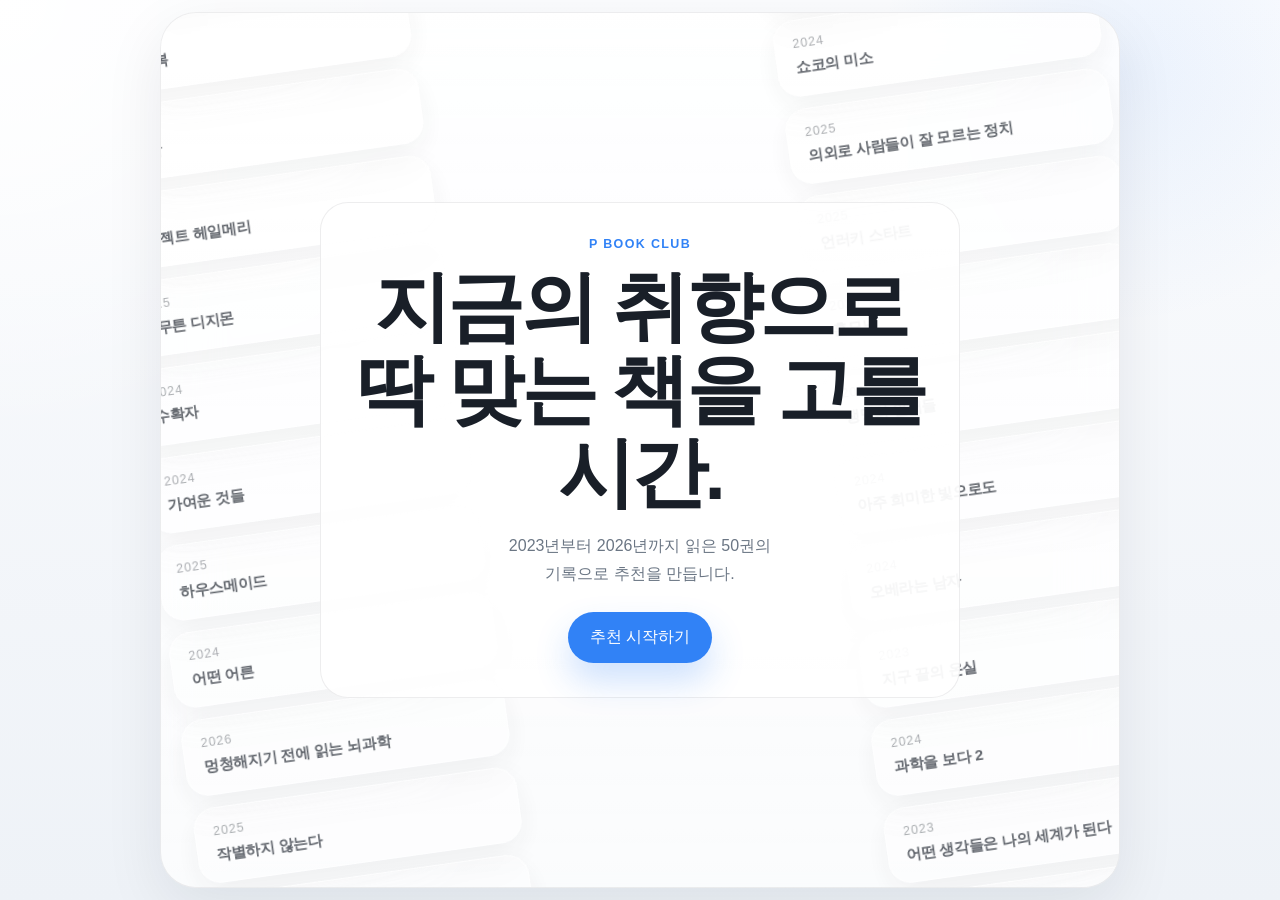
==== index.html @ ca205f8d "Remove intro side card and use delegated clicks" ====
<!DOCTYPE html>
<html lang="ko">
<head>
  <meta charset="UTF-8">
  <meta name="viewport" content="width=device-width, initial-scale=1.0">
  <title>P들의 서재</title>
  <link rel="stylesheet" href="style.css">
</head>
<body>
  <div class="page-shell">
    <main class="app-frame">
      <section id="intro-screen" class="screen intro-screen">
        <div id="intro-backdrop" class="intro-backdrop" aria-hidden="true"></div>
        <div class="intro-copy">
          <p class="eyebrow">P Book Club</p>
          <h1>지금의 취향으로<br>딱 맞는 책을 고를 시간.</h1>
          <p id="intro-stats" class="intro-text"></p>
          <button id="start-button" class="primary-button" type="button" onclick="window.beginBookMatch ? window.beginBookMatch() : document.body.classList.add('boot-failed')">추천 시작하기</button>
        </div>
      </section>

      <section id="question-screen" class="screen question-screen hidden">
        <div class="question-head">
          <div class="progress-meta">
            <p class="eyebrow">Question Flow</p>
            <span id="progress-pill" class="progress-pill">1 / 5</span>
          </div>
          <div class="progress-bar">
            <span id="progress-fill"></span>
          </div>
        </div>
        <div id="question-stage" class="question-stage"></div>
      </section>

      <section id="result-screen" class="screen result-screen hidden">
        <div id="result-stage" class="result-stage"></div>
      </section>
    </main>
  </div>

  <script src="books-data.js?v=20260319b"></script>
  <script src="script.js?v=20260319b"></script>
</body>
</html>
---- style.css ----
:root {
  --bg: #f2f4f6;
  --surface: rgba(255, 255, 255, 0.82);
  --surface-strong: rgba(255, 255, 255, 0.94);
  --surface-soft: #f8fafc;
  --surface-dark: #191f28;
  --text: #191f28;
  --muted: #6b7684;
  --line: rgba(25, 31, 40, 0.08);
  --line-strong: rgba(25, 31, 40, 0.14);
  --accent: #3182f6;
  --accent-soft: rgba(49, 130, 246, 0.12);
  --success: #1f9d55;
  --shadow: 0 20px 60px rgba(15, 23, 42, 0.08);
}

* {
  box-sizing: border-box;
}

body {
  margin: 0;
  height: 100vh;
  overflow: hidden;
  background:
    radial-gradient(circle at top left, rgba(255, 255, 255, 0.98), transparent 28%),
    radial-gradient(circle at 88% 8%, rgba(49, 130, 246, 0.08), transparent 18%),
    linear-gradient(180deg, #fbfcfe 0%, #eef2f7 100%);
  color: var(--text);
  font-family: -apple-system, BlinkMacSystemFont, "Apple SD Gothic Neo", "SF Pro Display", "SF Pro Text", "Noto Sans KR", "Helvetica Neue", sans-serif;
  word-break: keep-all;
}

.page-shell {
  width: min(960px, calc(100% - 24px));
  margin: 0 auto;
  height: 100vh;
  padding: 12px 0;
}

.app-frame {
  height: 100%;
  border-radius: 36px;
  border: 1px solid var(--line);
  background: linear-gradient(180deg, rgba(255, 255, 255, 0.84), rgba(255, 255, 255, 0.72));
  box-shadow: var(--shadow);
  backdrop-filter: blur(28px);
  overflow: hidden;
}

.screen {
  height: 100%;
  padding: 32px;
  position: relative;
}

.hidden {
  display: none;
}

.eyebrow {
  margin: 0;
  color: var(--accent);
  font-size: 0.78rem;
  font-weight: 700;
  letter-spacing: 0.11em;
  text-transform: uppercase;
}

.intro-screen {
  position: relative;
  display: grid;
  grid-template-columns: 1fr;
  align-items: center;
  justify-items: center;
  overflow: hidden;
  isolation: isolate;
}

.intro-backdrop {
  position: absolute;
  inset: 0;
  z-index: 0;
  pointer-events: none;
  overflow: hidden;
  opacity: 0.82;
}

.intro-track {
  position: absolute;
  top: -12%;
  bottom: -12%;
  width: 34%;
  display: flex;
  flex-direction: column;
  gap: 12px;
  transform: rotate(-8deg);
}

.intro-track.left {
  left: -2%;
  animation: conveyor-up 28s linear infinite;
}

.intro-track.right {
  right: -4%;
  animation: conveyor-down 30s linear infinite;
}

.intro-ghost-card {
  padding: 16px 18px;
  border-radius: 22px;
  background: rgba(255, 255, 255, 0.46);
  border: 1px solid rgba(255, 255, 255, 0.68);
  box-shadow: 0 10px 30px rgba(15, 23, 42, 0.06);
  backdrop-filter: blur(16px);
}

.intro-ghost-card strong,
.intro-ghost-card span {
  display: block;
}

.intro-ghost-card strong {
  margin-top: 6px;
  font-size: 0.96rem;
  line-height: 1.45;
  letter-spacing: -0.02em;
  color: rgba(25, 31, 40, 0.82);
}

.intro-ghost-card span {
  font-size: 0.78rem;
  color: rgba(25, 31, 40, 0.44);
  text-transform: uppercase;
  letter-spacing: 0.08em;
}

.intro-copy,
.question-card,
.result-card,
.result-module,
.book-card {
  border-radius: 28px;
  border: 1px solid var(--line);
  background: var(--surface-strong);
}

.intro-copy {
  position: relative;
  z-index: 2;
  pointer-events: auto;
  padding: 34px;
  display: flex;
  flex-direction: column;
  justify-content: center;
  width: min(100%, 640px);
  min-height: 420px;
  text-align: center;
  align-items: center;
}

.intro-copy h1,
.question-title,
.result-title {
  margin: 14px 0 0;
  font-size: clamp(2.8rem, 7vw, 4.8rem);
  line-height: 1.08;
  letter-spacing: -0.045em;
}

.intro-text,
.intro-note,
.question-description,
.result-copy,
.result-meta,
.book-card p,
.path-copy {
  color: var(--muted);
  line-height: 1.75;
  font-size: 1rem;
}

.intro-text {
  margin: 18px 0 0;
  max-width: 32ch;
}

.primary-button,
.secondary-button,
.option-button {
  font: inherit;
}

.primary-button,
.secondary-button {
  border: 0;
  border-radius: 999px;
  padding: 15px 22px;
  cursor: pointer;
  transition: transform 0.18s ease, box-shadow 0.18s ease, background 0.18s ease;
}

.primary-button {
  margin-top: 24px;
  background: var(--accent);
  color: white;
  box-shadow: 0 18px 34px rgba(49, 130, 246, 0.24);
  position: relative;
  z-index: 5;
  pointer-events: auto;
}

.secondary-button {
  background: rgba(255, 255, 255, 0.92);
  border: 1px solid var(--line);
  color: var(--text);
}

.primary-button:hover,
.secondary-button:hover,
.option-button:hover,
.primary-button:focus-visible,
.secondary-button:focus-visible,
.option-button:focus-visible {
  transform: translateY(-1px);
}

.intro-chip-row,
.chip-row {
  display: flex;
  flex-wrap: wrap;
  gap: 8px;
}

.result-chip {
  display: inline-flex;
  align-items: center;
  justify-content: center;
  min-height: 34px;
  padding: 8px 12px;
  border-radius: 999px;
  font-size: 0.82rem;
  font-weight: 700;
}

.question-head {
  max-width: 720px;
  margin: 0 auto;
  position: relative;
  z-index: 2;
}

.progress-meta {
  display: flex;
  align-items: center;
  justify-content: space-between;
  gap: 12px;
}

.progress-pill {
  display: inline-flex;
  align-items: center;
  justify-content: center;
  min-width: 84px;
  padding: 9px 12px;
  border-radius: 999px;
  background: rgba(255, 255, 255, 0.92);
  border: 1px solid var(--line);
  font-weight: 700;
}

.progress-bar {
  margin-top: 16px;
  width: 100%;
  height: 8px;
  border-radius: 999px;
  background: rgba(25, 31, 40, 0.08);
  overflow: hidden;
}

.progress-bar span {
  display: block;
  width: 0;
  height: 100%;
  border-radius: inherit;
  background: linear-gradient(90deg, #61a9ff, #3182f6);
  transition: width 0.24s ease;
}

.question-stage,
.result-stage {
  max-width: 100%;
  height: calc(100% - 86px);
  margin: 24px auto 0;
  position: relative;
  z-index: 2;
}

.question-card {
  height: 100%;
  padding: 30px;
  display: flex;
  flex-direction: column;
}

.step-badge {
  display: inline-flex;
  align-items: center;
  justify-content: center;
  min-height: 36px;
  padding: 8px 14px;
  border-radius: 999px;
  background: var(--accent-soft);
  color: var(--accent);
  font-size: 0.84rem;
  font-weight: 700;
}

.question-title {
  font-size: clamp(2.2rem, 5vw, 3.7rem);
}

.question-description {
  margin: 14px 0 0;
  max-width: 38ch;
}

.option-list {
  display: grid;
  gap: 12px;
  margin-top: 28px;
  flex: 1;
}

.option-button {
  width: 100%;
  padding: 22px 22px 20px;
  border-radius: 24px;
  border: 1px solid var(--line);
  background: white;
  text-align: left;
  cursor: pointer;
  transition: box-shadow 0.18s ease, border-color 0.18s ease, background 0.18s ease;
}

.option-button:hover,
.option-button:focus-visible {
  border-color: rgba(49, 130, 246, 0.2);
  box-shadow: 0 18px 40px rgba(49, 130, 246, 0.12);
  background: linear-gradient(180deg, #ffffff 0%, #f6faff 100%);
}

.option-label-top {
  display: flex;
  align-items: center;
  justify-content: space-between;
  gap: 12px;
}

.option-key {
  display: inline-flex;
  align-items: center;
  justify-content: center;
  min-width: 34px;
  height: 34px;
  border-radius: 50%;
  background: var(--accent-soft);
  color: var(--accent);
  font-size: 0.84rem;
  font-weight: 700;
}

.option-title {
  display: block;
  margin-top: 12px;
  font-size: 1.2rem;
  font-weight: 700;
  letter-spacing: -0.02em;
}

.option-copy {
  display: block;
  margin-top: 8px;
  color: var(--muted);
  line-height: 1.65;
}

.question-actions,
.result-actions {
  display: flex;
  gap: 12px;
  margin-top: 24px;
}

.result-card {
  padding: 30px;
  height: 100%;
  display: grid;
  grid-template-rows: auto auto 1fr auto auto;
}

.result-top {
  display: flex;
  align-items: start;
  justify-content: space-between;
  gap: 16px;
}

.result-title {
  font-size: clamp(2.6rem, 6vw, 4.4rem);
}

.score-card {
  min-width: 112px;
  padding: 16px 14px;
  border-radius: 24px;
  background: var(--surface-dark);
  color: white;
  text-align: center;
}

.score-card strong {
  display: block;
  font-size: 2rem;
  line-height: 1;
}

.score-card span {
  display: block;
  margin-top: 6px;
  font-size: 0.8rem;
  color: rgba(255, 255, 255, 0.72);
  text-transform: uppercase;
  letter-spacing: 0.08em;
}

.result-meta {
  margin: 14px 0 0;
}

.result-grid {
  display: grid;
  grid-template-columns: 0.9fr 1.1fr;
  gap: 12px;
  margin-top: 22px;
  min-height: 0;
}

.result-column {
  display: grid;
  gap: 12px;
  min-height: 0;
}

.result-module {
  padding: 20px 22px;
  min-height: 0;
  overflow: hidden;
}

.result-module h3 {
  margin: 0 0 12px;
  font-size: 1rem;
}

.result-module ul,
.result-module ol {
  margin: 0;
  padding-left: 18px;
  color: var(--muted);
  line-height: 1.75;
}

.result-quote {
  margin: 0;
  font-size: 1.04rem;
  line-height: 1.8;
  font-weight: 600;
}

.path-map {
  display: grid;
  gap: 12px;
  max-height: 100%;
}

.path-node {
  display: grid;
  grid-template-columns: 42px 1fr;
  gap: 14px;
  align-items: start;
}

.path-node-number {
  width: 42px;
  height: 42px;
  border-radius: 50%;
  background: var(--accent-soft);
  color: var(--accent);
  display: inline-flex;
  align-items: center;
  justify-content: center;
  font-size: 0.92rem;
  font-weight: 700;
}

.path-node-card {
  padding: 14px 16px;
  border-radius: 18px;
  background: var(--surface-soft);
  border: 1px solid var(--line);
}

.path-node-card strong {
  display: block;
  font-size: 0.98rem;
}

.path-copy {
  margin: 6px 0 0;
  font-size: 0.94rem;
}

.result-chip {
  background: rgba(255, 255, 255, 0.92);
  color: var(--text);
  border: 1px solid var(--line);
}

.bookshelf {
  display: grid;
  grid-template-columns: repeat(2, minmax(0, 1fr));
  gap: 12px;
  margin-top: 16px;
}

.book-card {
  padding: 16px;
}

.book-card h3 {
  margin: 10px 0 0;
  font-size: 1rem;
  line-height: 1.5;
  letter-spacing: -0.02em;
}

.book-card p {
  font-size: 0.92rem;
}

.book-year {
  color: var(--accent);
  font-weight: 700;
}

.book-footer {
  display: flex;
  align-items: center;
  justify-content: space-between;
  gap: 8px;
  margin-top: 16px;
}

.book-score {
  padding: 8px 10px;
  border-radius: 999px;
  background: var(--accent-soft);
  color: var(--accent);
  font-size: 0.82rem;
  font-weight: 700;
}

.bookshelf-pagination {
  display: flex;
  align-items: center;
  justify-content: space-between;
  gap: 10px;
  margin-top: 14px;
}

.pagination-copy {
  color: var(--muted);
  font-size: 0.9rem;
}

@media (max-width: 820px) {
  .screen {
    height: 100%;
    padding: 18px;
  }

  .intro-screen {
    grid-template-columns: 1fr;
  }

  .intro-backdrop {
    opacity: 0.48;
  }

  .intro-track {
    width: 58%;
  }

  .question-card,
  .result-card,
  .intro-copy,
  .result-module,
  .book-card {
    padding: 20px;
    border-radius: 22px;
  }

  .result-top,
  .question-actions,
  .result-actions,
  .book-footer {
    flex-direction: column;
    align-items: start;
  }

  .bookshelf {
    grid-template-columns: 1fr;
  }

  .intro-copy h1,
  .question-title,
  .result-title {
    font-size: clamp(2rem, 9vw, 3rem);
    line-height: 1.22;
  }

  .question-description,
  .intro-text {
    max-width: none;
  }

  .result-grid {
    grid-template-columns: 1fr;
  }
}

@keyframes conveyor-up {
  from {
    transform: translateY(0) rotate(-8deg);
  }
  to {
    transform: translateY(-24%) rotate(-8deg);
  }
}

@keyframes conveyor-down {
  from {
    transform: translateY(-20%) rotate(-8deg);
  }
  to {
    transform: translateY(4%) rotate(-8deg);
  }
}
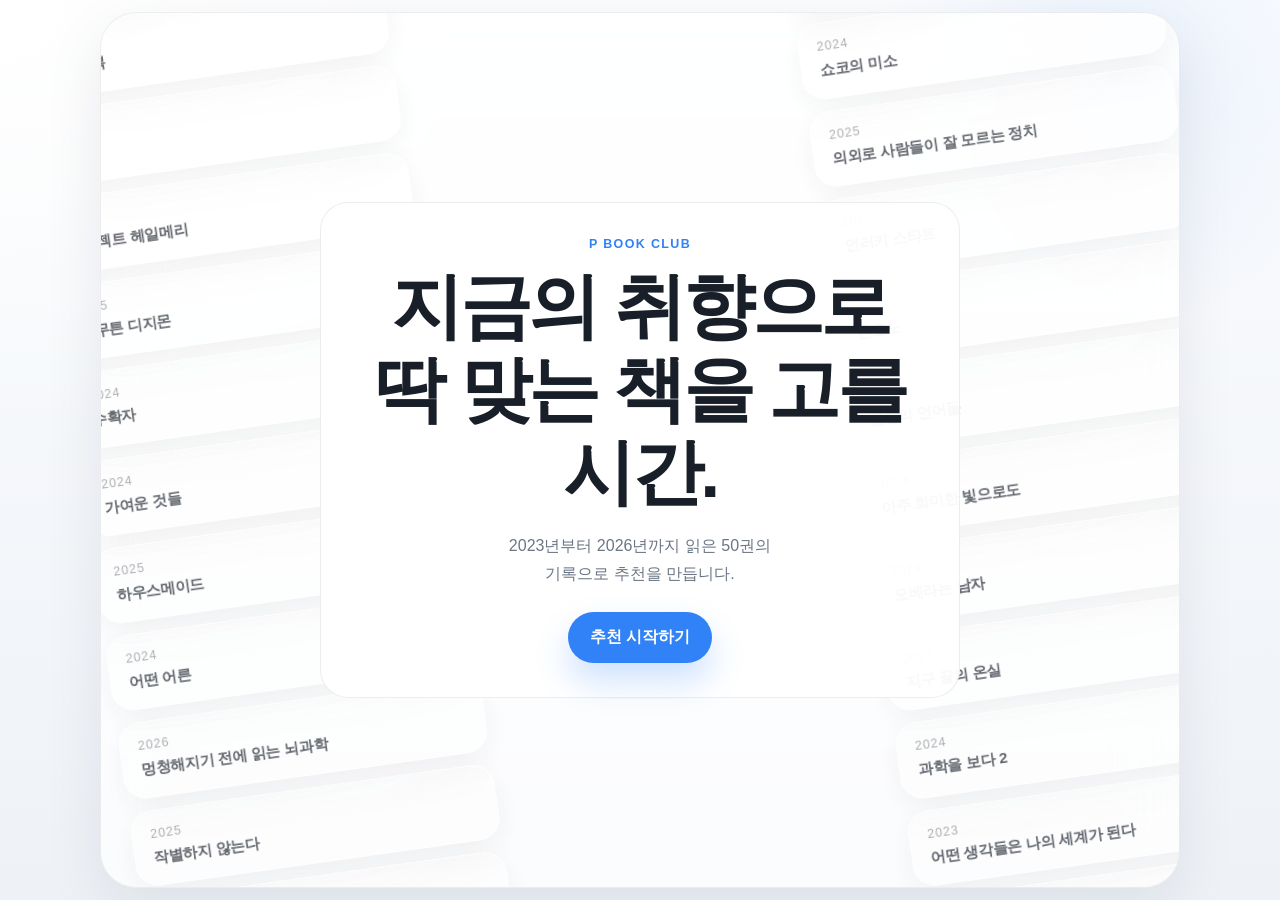
==== commit b052c4d3: "Rebuild site as multi-page flow" ====
--- a/index.html
+++ b/index.html
@@ -4,41 +4,47 @@
   <meta charset="UTF-8">
   <meta name="viewport" content="width=device-width, initial-scale=1.0">
   <title>P들의 서재</title>
-  <link rel="stylesheet" href="style.css">
+  <link rel="stylesheet" href="style.css?v=multi1">
 </head>
 <body>
   <div class="page-shell">
-    <main class="app-frame">
-      <section id="intro-screen" class="screen intro-screen">
-        <div id="intro-backdrop" class="intro-backdrop" aria-hidden="true"></div>
-        <div class="intro-copy">
-          <p class="eyebrow">P Book Club</p>
-          <h1>지금의 취향으로<br>딱 맞는 책을 고를 시간.</h1>
-          <p id="intro-stats" class="intro-text"></p>
-          <button id="start-button" class="primary-button" type="button" onclick="window.beginBookMatch ? window.beginBookMatch() : document.body.classList.add('boot-failed')">추천 시작하기</button>
-        </div>
-      </section>
-
-      <section id="question-screen" class="screen question-screen hidden">
-        <div class="question-head">
-          <div class="progress-meta">
-            <p class="eyebrow">Question Flow</p>
-            <span id="progress-pill" class="progress-pill">1 / 5</span>
-          </div>
-          <div class="progress-bar">
-            <span id="progress-fill"></span>
-          </div>
-        </div>
-        <div id="question-stage" class="question-stage"></div>
-      </section>
-
-      <section id="result-screen" class="screen result-screen hidden">
-        <div id="result-stage" class="result-stage"></div>
+    <main class="page-card intro-layout">
+      <div id="intro-backdrop" class="intro-backdrop" aria-hidden="true"></div>
+      <section class="hero-panel">
+        <p class="eyebrow">P Book Club</p>
+        <h1>지금의 취향으로<br>딱 맞는 책을 고를 시간.</h1>
+        <p id="intro-stats" class="hero-copy"></p>
+        <a class="primary-link" href="/question.html?step=0">추천 시작하기</a>
       </section>
     </main>
   </div>
 
   <script src="books-data.js?v=20260319b"></script>
-  <script src="script.js?v=20260319b"></script>
+  <script src="app-data.js?v=multi1"></script>
+  <script>
+    (function () {
+      var introStats = document.getElementById("intro-stats");
+      var introBackdrop = document.getElementById("intro-backdrop");
+      var app = window.BookMatchApp;
+      if (!app) return;
+
+      var years = app.getYears();
+      introStats.textContent = years[0] + "년부터 " + years[years.length - 1] + "년까지 읽은 " + app.books.length + "권의 기록으로 추천을 만듭니다.";
+
+      var sorted = app.books.slice().sort(function (a, b) {
+        return Number(b.averageRating) - Number(a.averageRating);
+      });
+
+      function renderTrack(items, side) {
+        return '<div class="intro-track ' + side + '">' + items.map(function (book) {
+          return '<article class="intro-ghost-card"><span>' + book.year + '</span><strong>' + book.title + '</strong></article>';
+        }).join("") + '</div>';
+      }
+
+      var left = sorted.slice(0, 12).concat(sorted.slice(0, 12));
+      var right = sorted.slice(12, 24).concat(sorted.slice(12, 24));
+      introBackdrop.innerHTML = renderTrack(left, "left") + renderTrack(right, "right");
+    }());
+  </script>
 </body>
 </html>
--- a/style.css
+++ b/style.css
@@ -1,61 +1,54 @@
 :root {
   --bg: #f2f4f6;
-  --surface: rgba(255, 255, 255, 0.82);
-  --surface-strong: rgba(255, 255, 255, 0.94);
+  --surface: rgba(255, 255, 255, 0.86);
+  --surface-strong: rgba(255, 255, 255, 0.96);
   --surface-soft: #f8fafc;
-  --surface-dark: #191f28;
   --text: #191f28;
   --muted: #6b7684;
   --line: rgba(25, 31, 40, 0.08);
-  --line-strong: rgba(25, 31, 40, 0.14);
   --accent: #3182f6;
   --accent-soft: rgba(49, 130, 246, 0.12);
-  --success: #1f9d55;
   --shadow: 0 20px 60px rgba(15, 23, 42, 0.08);
 }
 
-* {
-  box-sizing: border-box;
-}
+* { box-sizing: border-box; }
+
+html, body { height: 100%; }
 
 body {
   margin: 0;
-  height: 100vh;
   overflow: hidden;
   background:
-    radial-gradient(circle at top left, rgba(255, 255, 255, 0.98), transparent 28%),
-    radial-gradient(circle at 88% 8%, rgba(49, 130, 246, 0.08), transparent 18%),
+    radial-gradient(circle at top left, rgba(255,255,255,0.98), transparent 28%),
+    radial-gradient(circle at 88% 8%, rgba(49,130,246,0.08), transparent 18%),
     linear-gradient(180deg, #fbfcfe 0%, #eef2f7 100%);
   color: var(--text);
-  font-family: -apple-system, BlinkMacSystemFont, "Apple SD Gothic Neo", "SF Pro Display", "SF Pro Text", "Noto Sans KR", "Helvetica Neue", sans-serif;
+  font-family: -apple-system, BlinkMacSystemFont, "Apple SD Gothic Neo", "SF Pro Display", "SF Pro Text", "Noto Sans KR", sans-serif;
   word-break: keep-all;
 }
 
 .page-shell {
-  width: min(960px, calc(100% - 24px));
+  width: min(1080px, calc(100% - 24px));
+  height: 100%;
   margin: 0 auto;
-  height: 100vh;
   padding: 12px 0;
 }
 
-.app-frame {
+.page-card {
   height: 100%;
   border-radius: 36px;
   border: 1px solid var(--line);
-  background: linear-gradient(180deg, rgba(255, 255, 255, 0.84), rgba(255, 255, 255, 0.72));
+  background: linear-gradient(180deg, rgba(255,255,255,0.84), rgba(255,255,255,0.74));
   box-shadow: var(--shadow);
   backdrop-filter: blur(28px);
   overflow: hidden;
 }
 
-.screen {
-  height: 100%;
+.intro-layout,
+.flow-layout,
+.result-layout {
   padding: 32px;
   position: relative;
-}
-
-.hidden {
-  display: none;
 }
 
 .eyebrow {
@@ -67,23 +60,28 @@
   text-transform: uppercase;
 }
 
-.intro-screen {
-  position: relative;
-  display: grid;
-  grid-template-columns: 1fr;
-  align-items: center;
-  justify-items: center;
-  overflow: hidden;
+.hero-panel,
+.question-card,
+.result-card,
+.result-module,
+.book-card {
+  border-radius: 28px;
+  border: 1px solid var(--line);
+  background: var(--surface-strong);
+}
+
+.intro-layout {
+  display: grid;
+  place-items: center;
   isolation: isolate;
 }
 
 .intro-backdrop {
   position: absolute;
   inset: 0;
+  pointer-events: none;
+  opacity: 0.82;
   z-index: 0;
-  pointer-events: none;
-  overflow: hidden;
-  opacity: 0.82;
 }
 
 .intro-track {
@@ -97,161 +95,104 @@
   transform: rotate(-8deg);
 }
 
-.intro-track.left {
-  left: -2%;
-  animation: conveyor-up 28s linear infinite;
-}
-
-.intro-track.right {
-  right: -4%;
-  animation: conveyor-down 30s linear infinite;
-}
+.intro-track.left { left: -2%; animation: conveyor-up 28s linear infinite; }
+.intro-track.right { right: -4%; animation: conveyor-down 30s linear infinite; }
 
 .intro-ghost-card {
   padding: 16px 18px;
   border-radius: 22px;
-  background: rgba(255, 255, 255, 0.46);
-  border: 1px solid rgba(255, 255, 255, 0.68);
-  box-shadow: 0 10px 30px rgba(15, 23, 42, 0.06);
+  background: rgba(255,255,255,0.46);
+  border: 1px solid rgba(255,255,255,0.68);
+  box-shadow: 0 10px 30px rgba(15,23,42,0.06);
   backdrop-filter: blur(16px);
 }
 
-.intro-ghost-card strong,
-.intro-ghost-card span {
-  display: block;
-}
-
-.intro-ghost-card strong {
-  margin-top: 6px;
-  font-size: 0.96rem;
-  line-height: 1.45;
-  letter-spacing: -0.02em;
-  color: rgba(25, 31, 40, 0.82);
-}
-
-.intro-ghost-card span {
-  font-size: 0.78rem;
-  color: rgba(25, 31, 40, 0.44);
-  text-transform: uppercase;
-  letter-spacing: 0.08em;
-}
-
-.intro-copy,
-.question-card,
-.result-card,
-.result-module,
-.book-card {
-  border-radius: 28px;
-  border: 1px solid var(--line);
-  background: var(--surface-strong);
-}
-
-.intro-copy {
+.intro-ghost-card span,
+.intro-ghost-card strong { display: block; }
+.intro-ghost-card span { font-size: 0.78rem; color: rgba(25,31,40,0.44); text-transform: uppercase; letter-spacing: 0.08em; }
+.intro-ghost-card strong { margin-top: 6px; font-size: 0.96rem; line-height: 1.45; letter-spacing: -0.02em; color: rgba(25,31,40,0.82); }
+
+.hero-panel {
   position: relative;
   z-index: 2;
-  pointer-events: auto;
-  padding: 34px;
-  display: flex;
-  flex-direction: column;
-  justify-content: center;
   width: min(100%, 640px);
   min-height: 420px;
+  padding: 34px;
+  display: flex;
+  flex-direction: column;
+  justify-content: center;
+  align-items: center;
   text-align: center;
-  align-items: center;
-}
-
-.intro-copy h1,
+}
+
+.hero-panel h1,
 .question-title,
 .result-title {
   margin: 14px 0 0;
-  font-size: clamp(2.8rem, 7vw, 4.8rem);
-  line-height: 1.08;
+  font-size: clamp(2.6rem, 6vw, 4.5rem);
+  line-height: 1.15;
   letter-spacing: -0.045em;
 }
 
-.intro-text,
-.intro-note,
+.hero-copy,
 .question-description,
 .result-copy,
 .result-meta,
 .book-card p,
-.path-copy {
+.path-copy,
+.pagination-copy {
   color: var(--muted);
   line-height: 1.75;
   font-size: 1rem;
 }
 
-.intro-text {
+.hero-copy {
   margin: 18px 0 0;
   max-width: 32ch;
 }
 
-.primary-button,
-.secondary-button,
-.option-button {
-  font: inherit;
-}
-
-.primary-button,
-.secondary-button {
-  border: 0;
+.primary-link,
+.secondary-link,
+.option-link {
+  text-decoration: none;
+  color: inherit;
+}
+
+.primary-link,
+.secondary-link {
+  display: inline-flex;
+  align-items: center;
+  justify-content: center;
   border-radius: 999px;
   padding: 15px 22px;
-  cursor: pointer;
-  transition: transform 0.18s ease, box-shadow 0.18s ease, background 0.18s ease;
-}
-
-.primary-button {
+  font-weight: 600;
+}
+
+.primary-link {
   margin-top: 24px;
   background: var(--accent);
-  color: white;
+  color: #fff;
   box-shadow: 0 18px 34px rgba(49, 130, 246, 0.24);
-  position: relative;
-  z-index: 5;
-  pointer-events: auto;
-}
-
-.secondary-button {
-  background: rgba(255, 255, 255, 0.92);
-  border: 1px solid var(--line);
-  color: var(--text);
-}
-
-.primary-button:hover,
-.secondary-button:hover,
-.option-button:hover,
-.primary-button:focus-visible,
-.secondary-button:focus-visible,
-.option-button:focus-visible {
-  transform: translateY(-1px);
-}
-
-.intro-chip-row,
-.chip-row {
-  display: flex;
-  flex-wrap: wrap;
-  gap: 8px;
-}
-
-.result-chip {
-  display: inline-flex;
-  align-items: center;
-  justify-content: center;
-  min-height: 34px;
-  padding: 8px 12px;
-  border-radius: 999px;
-  font-size: 0.82rem;
-  font-weight: 700;
-}
-
-.question-head {
-  max-width: 720px;
-  margin: 0 auto;
-  position: relative;
-  z-index: 2;
-}
-
-.progress-meta {
+}
+
+.secondary-link {
+  background: rgba(255,255,255,0.92);
+  border: 1px solid var(--line);
+}
+
+.flow-layout,
+.result-layout {
+  display: grid;
+}
+
+.question-page,
+.result-root {
+  height: 100%;
+  display: grid;
+  grid-template-rows: auto 8px 1fr;
+}
+
+.progress-head {
   display: flex;
   align-items: center;
   justify-content: space-between;
@@ -265,7 +206,7 @@
   min-width: 84px;
   padding: 9px 12px;
   border-radius: 999px;
-  background: rgba(255, 255, 255, 0.92);
+  background: rgba(255,255,255,0.92);
   border: 1px solid var(--line);
   font-weight: 700;
 }
@@ -275,30 +216,24 @@
   width: 100%;
   height: 8px;
   border-radius: 999px;
-  background: rgba(25, 31, 40, 0.08);
+  background: rgba(25,31,40,0.08);
   overflow: hidden;
 }
 
 .progress-bar span {
   display: block;
-  width: 0;
   height: 100%;
-  border-radius: inherit;
   background: linear-gradient(90deg, #61a9ff, #3182f6);
-  transition: width 0.24s ease;
-}
-
-.question-stage,
-.result-stage {
-  max-width: 100%;
-  height: calc(100% - 86px);
-  margin: 24px auto 0;
-  position: relative;
-  z-index: 2;
+}
+
+.question-root {
+  display: grid;
+  place-items: center;
 }
 
 .question-card {
-  height: 100%;
+  width: min(100%, 760px);
+  min-height: 100%;
   padding: 30px;
   display: flex;
   flex-direction: column;
@@ -333,29 +268,24 @@
   flex: 1;
 }
 
-.option-button {
-  width: 100%;
-  padding: 22px 22px 20px;
+.option-link {
+  display: block;
+  padding: 22px;
   border-radius: 24px;
   border: 1px solid var(--line);
-  background: white;
-  text-align: left;
-  cursor: pointer;
-  transition: box-shadow 0.18s ease, border-color 0.18s ease, background 0.18s ease;
-}
-
-.option-button:hover,
-.option-button:focus-visible {
-  border-color: rgba(49, 130, 246, 0.2);
-  box-shadow: 0 18px 40px rgba(49, 130, 246, 0.12);
-  background: linear-gradient(180deg, #ffffff 0%, #f6faff 100%);
-}
-
-.option-label-top {
-  display: flex;
-  align-items: center;
+  background: #fff;
+  transition: box-shadow 0.18s ease, border-color 0.18s ease, transform 0.18s ease;
+}
+
+.option-link:hover {
+  transform: translateY(-1px);
+  border-color: rgba(49,130,246,0.2);
+  box-shadow: 0 18px 40px rgba(49,130,246,0.12);
+}
+
+.option-link-top {
+  display: flex;
   justify-content: space-between;
-  gap: 12px;
 }
 
 .option-key {
@@ -387,57 +317,44 @@
 }
 
 .question-actions,
-.result-actions {
-  display: flex;
-  gap: 12px;
-  margin-top: 24px;
-}
+.result-actions,
+.book-footer,
+.chip-row {
+  display: flex;
+  gap: 12px;
+  align-items: center;
+}
+
+.question-actions { margin-top: 24px; }
+
+.result-root { display: block; }
 
 .result-card {
+  height: 100%;
   padding: 30px;
-  height: 100%;
-  display: grid;
-  grid-template-rows: auto auto 1fr auto auto;
-}
-
-.result-top {
-  display: flex;
-  align-items: start;
+  display: grid;
+  grid-template-rows: auto 1fr auto auto;
+}
+
+.result-top,
+.book-footer,
+.chip-row {
   justify-content: space-between;
-  gap: 16px;
-}
-
-.result-title {
-  font-size: clamp(2.6rem, 6vw, 4.4rem);
-}
+}
+
+.result-top { display: flex; align-items: start; gap: 16px; }
 
 .score-card {
   min-width: 112px;
   padding: 16px 14px;
   border-radius: 24px;
-  background: var(--surface-dark);
-  color: white;
+  background: #191f28;
+  color: #fff;
   text-align: center;
 }
 
-.score-card strong {
-  display: block;
-  font-size: 2rem;
-  line-height: 1;
-}
-
-.score-card span {
-  display: block;
-  margin-top: 6px;
-  font-size: 0.8rem;
-  color: rgba(255, 255, 255, 0.72);
-  text-transform: uppercase;
-  letter-spacing: 0.08em;
-}
-
-.result-meta {
-  margin: 14px 0 0;
-}
+.score-card strong { display: block; font-size: 2rem; line-height: 1; }
+.score-card span { display: block; margin-top: 6px; font-size: 0.8rem; color: rgba(255,255,255,0.72); text-transform: uppercase; letter-spacing: 0.08em; }
 
 .result-grid {
   display: grid;
@@ -447,11 +364,7 @@
   min-height: 0;
 }
 
-.result-column {
-  display: grid;
-  gap: 12px;
-  min-height: 0;
-}
+.result-column { display: grid; gap: 12px; min-height: 0; }
 
 .result-module {
   padding: 20px 22px;
@@ -459,39 +372,13 @@
   overflow: hidden;
 }
 
-.result-module h3 {
-  margin: 0 0 12px;
-  font-size: 1rem;
-}
-
+.result-module h3 { margin: 0 0 12px; font-size: 1rem; }
 .result-module ul,
-.result-module ol {
-  margin: 0;
-  padding-left: 18px;
-  color: var(--muted);
-  line-height: 1.75;
-}
-
-.result-quote {
-  margin: 0;
-  font-size: 1.04rem;
-  line-height: 1.8;
-  font-weight: 600;
-}
-
-.path-map {
-  display: grid;
-  gap: 12px;
-  max-height: 100%;
-}
-
-.path-node {
-  display: grid;
-  grid-template-columns: 42px 1fr;
-  gap: 14px;
-  align-items: start;
-}
-
+.result-module ol { margin: 0; padding-left: 18px; color: var(--muted); line-height: 1.75; }
+.result-quote { margin: 0; font-size: 1.04rem; line-height: 1.8; font-weight: 600; }
+
+.path-map { display: grid; gap: 12px; }
+.path-node { display: grid; grid-template-columns: 42px 1fr; gap: 14px; align-items: start; }
 .path-node-number {
   width: 42px;
   height: 42px;
@@ -504,27 +391,25 @@
   font-size: 0.92rem;
   font-weight: 700;
 }
-
 .path-node-card {
   padding: 14px 16px;
   border-radius: 18px;
   background: var(--surface-soft);
   border: 1px solid var(--line);
 }
-
-.path-node-card strong {
-  display: block;
-  font-size: 0.98rem;
-}
-
-.path-copy {
-  margin: 6px 0 0;
-  font-size: 0.94rem;
-}
+.path-node-card strong { display: block; font-size: 0.98rem; }
+.path-copy { margin: 6px 0 0; font-size: 0.94rem; }
 
 .result-chip {
-  background: rgba(255, 255, 255, 0.92);
-  color: var(--text);
+  display: inline-flex;
+  align-items: center;
+  justify-content: center;
+  min-height: 34px;
+  padding: 8px 12px;
+  border-radius: 999px;
+  font-size: 0.82rem;
+  font-weight: 700;
+  background: rgba(255,255,255,0.92);
   border: 1px solid var(--line);
 }
 
@@ -535,34 +420,9 @@
   margin-top: 16px;
 }
 
-.book-card {
-  padding: 16px;
-}
-
-.book-card h3 {
-  margin: 10px 0 0;
-  font-size: 1rem;
-  line-height: 1.5;
-  letter-spacing: -0.02em;
-}
-
-.book-card p {
-  font-size: 0.92rem;
-}
-
-.book-year {
-  color: var(--accent);
-  font-weight: 700;
-}
-
-.book-footer {
-  display: flex;
-  align-items: center;
-  justify-content: space-between;
-  gap: 8px;
-  margin-top: 16px;
-}
-
+.book-card { padding: 16px; }
+.book-card h3 { margin: 10px 0 0; font-size: 1rem; line-height: 1.5; letter-spacing: -0.02em; }
+.book-year { color: var(--accent); font-weight: 700; font-size: 0.82rem; }
 .book-score {
   padding: 8px 10px;
   border-radius: 999px;
@@ -572,89 +432,25 @@
   font-weight: 700;
 }
 
-.bookshelf-pagination {
-  display: flex;
-  align-items: center;
-  justify-content: space-between;
-  gap: 10px;
-  margin-top: 14px;
-}
-
-.pagination-copy {
-  color: var(--muted);
-  font-size: 0.9rem;
+@keyframes conveyor-up {
+  from { transform: translateY(0) rotate(-8deg); }
+  to { transform: translateY(-24%) rotate(-8deg); }
+}
+
+@keyframes conveyor-down {
+  from { transform: translateY(-20%) rotate(-8deg); }
+  to { transform: translateY(4%) rotate(-8deg); }
 }
 
 @media (max-width: 820px) {
-  .screen {
-    height: 100%;
-    padding: 18px;
-  }
-
-  .intro-screen {
-    grid-template-columns: 1fr;
-  }
-
-  .intro-backdrop {
-    opacity: 0.48;
-  }
-
-  .intro-track {
-    width: 58%;
-  }
-
-  .question-card,
-  .result-card,
-  .intro-copy,
-  .result-module,
-  .book-card {
-    padding: 20px;
-    border-radius: 22px;
-  }
-
-  .result-top,
-  .question-actions,
-  .result-actions,
-  .book-footer {
-    flex-direction: column;
-    align-items: start;
-  }
-
-  .bookshelf {
-    grid-template-columns: 1fr;
-  }
-
-  .intro-copy h1,
-  .question-title,
-  .result-title {
-    font-size: clamp(2rem, 9vw, 3rem);
-    line-height: 1.22;
-  }
-
-  .question-description,
-  .intro-text {
-    max-width: none;
-  }
-
-  .result-grid {
-    grid-template-columns: 1fr;
-  }
-}
-
-@keyframes conveyor-up {
-  from {
-    transform: translateY(0) rotate(-8deg);
-  }
-  to {
-    transform: translateY(-24%) rotate(-8deg);
-  }
-}
-
-@keyframes conveyor-down {
-  from {
-    transform: translateY(-20%) rotate(-8deg);
-  }
-  to {
-    transform: translateY(4%) rotate(-8deg);
-  }
-}
+  .page-shell { width: min(100% - 16px, 100%); }
+  .intro-layout, .flow-layout, .result-layout { padding: 18px; }
+  .hero-panel, .question-card, .result-card, .result-module, .book-card { padding: 20px; border-radius: 22px; }
+  .hero-panel h1, .question-title, .result-title { font-size: clamp(2rem, 9vw, 3rem); line-height: 1.22; }
+  .question-description, .hero-copy { max-width: none; }
+  .result-grid { grid-template-columns: 1fr; }
+  .bookshelf { grid-template-columns: 1fr; }
+  .result-top, .question-actions, .result-actions, .book-footer, .chip-row { flex-direction: column; align-items: start; }
+  .intro-track { width: 58%; }
+  .intro-backdrop { opacity: 0.48; }
+}
